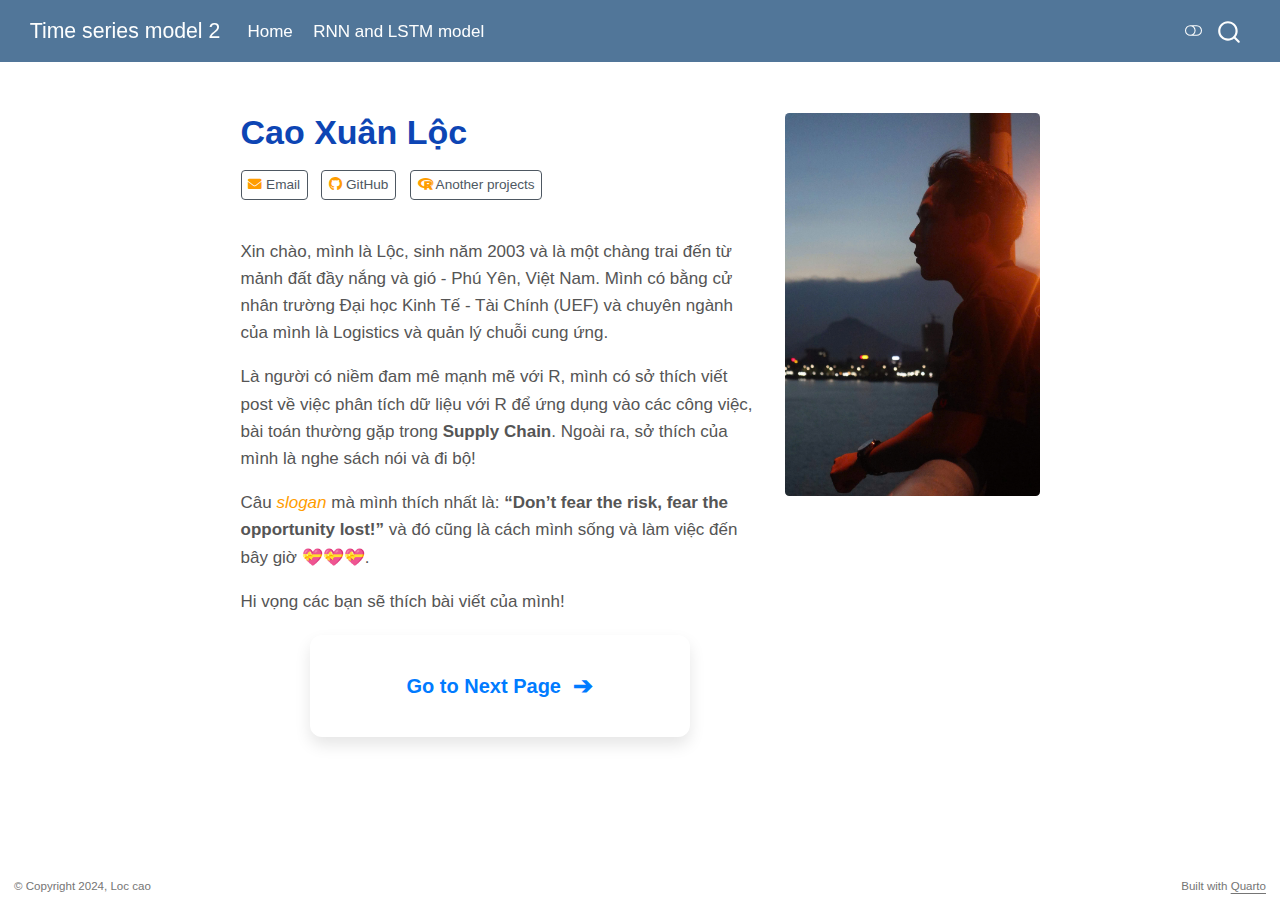
==== docs/index.html @ 8867aa46 "Adding" ====
<!DOCTYPE html>
<html xmlns="http://www.w3.org/1999/xhtml" lang="en" xml:lang="en"><head>

<meta charset="utf-8">
<meta name="generator" content="quarto-1.6.30">

<meta name="viewport" content="width=device-width, initial-scale=1.0, user-scalable=yes">


<title>Cao Xuân Lộc – Time series model 2</title>
<style>
code{white-space: pre-wrap;}
span.smallcaps{font-variant: small-caps;}
div.columns{display: flex; gap: min(4vw, 1.5em);}
div.column{flex: auto; overflow-x: auto;}
div.hanging-indent{margin-left: 1.5em; text-indent: -1.5em;}
ul.task-list{list-style: none;}
ul.task-list li input[type="checkbox"] {
  width: 0.8em;
  margin: 0 0.8em 0.2em -1em; /* quarto-specific, see https://github.com/quarto-dev/quarto-cli/issues/4556 */ 
  vertical-align: middle;
}
</style>


<script src="site_libs/quarto-nav/quarto-nav.js"></script>
<script src="site_libs/quarto-nav/headroom.min.js"></script>
<script src="site_libs/clipboard/clipboard.min.js"></script>
<script src="site_libs/quarto-search/autocomplete.umd.js"></script>
<script src="site_libs/quarto-search/fuse.min.js"></script>
<script src="site_libs/quarto-search/quarto-search.js"></script>
<meta name="quarto:offset" content="./">
<script src="site_libs/quarto-html/quarto.js"></script>
<script src="site_libs/quarto-html/popper.min.js"></script>
<script src="site_libs/quarto-html/tippy.umd.min.js"></script>
<link href="site_libs/quarto-html/tippy.css" rel="stylesheet">
<link href="site_libs/quarto-html/quarto-syntax-highlighting-3a01e2046221230fdceeea94b1ec5d67.css" rel="stylesheet" class="quarto-color-scheme" id="quarto-text-highlighting-styles">
<link href="site_libs/quarto-html/quarto-syntax-highlighting-dark-a4a11d514c7d463668e07712114998e6.css" rel="prefetch" class="quarto-color-scheme quarto-color-alternate" id="quarto-text-highlighting-styles">
<script src="site_libs/bootstrap/bootstrap.min.js"></script>
<link href="site_libs/bootstrap/bootstrap-icons.css" rel="stylesheet">
<link href="site_libs/bootstrap/bootstrap-fe64a206d7279f15d3f0f0dd3f7ef5b3.min.css" rel="stylesheet" append-hash="true" class="quarto-color-scheme" id="quarto-bootstrap" data-mode="light">
<link href="site_libs/bootstrap/bootstrap-dark.min.css" rel="prefetch" class="quarto-color-scheme quarto-color-alternate" id="quarto-bootstrap" data-mode="light">
<script id="quarto-search-options" type="application/json">{
  "location": "navbar",
  "copy-button": false,
  "collapse-after": 3,
  "panel-placement": "end",
  "type": "overlay",
  "limit": 50,
  "keyboard-shortcut": [
    "f",
    "/",
    "s"
  ],
  "show-item-context": false,
  "language": {
    "search-no-results-text": "No results",
    "search-matching-documents-text": "matching documents",
    "search-copy-link-title": "Copy link to search",
    "search-hide-matches-text": "Hide additional matches",
    "search-more-match-text": "more match in this document",
    "search-more-matches-text": "more matches in this document",
    "search-clear-button-title": "Clear",
    "search-text-placeholder": "",
    "search-detached-cancel-button-title": "Cancel",
    "search-submit-button-title": "Submit",
    "search-label": "Search"
  }
}</script>


</head>

<body class="nav-fixed fullcontent">

<div id="quarto-search-results"></div>
  <header id="quarto-header" class="headroom fixed-top">
    <nav class="navbar navbar-expand-lg " data-bs-theme="dark">
      <div class="navbar-container container-fluid">
      <div class="navbar-brand-container mx-auto">
    <a class="navbar-brand" href="./index.html">
    <span class="navbar-title">Time series model 2</span>
    </a>
  </div>
            <div id="quarto-search" class="" title="Search"></div>
          <button class="navbar-toggler" type="button" data-bs-toggle="collapse" data-bs-target="#navbarCollapse" aria-controls="navbarCollapse" role="menu" aria-expanded="false" aria-label="Toggle navigation" onclick="if (window.quartoToggleHeadroom) { window.quartoToggleHeadroom(); }">
  <span class="navbar-toggler-icon"></span>
</button>
          <div class="collapse navbar-collapse" id="navbarCollapse">
            <ul class="navbar-nav navbar-nav-scroll me-auto">
  <li class="nav-item">
    <a class="nav-link active" href="./index.html" aria-current="page"> 
<span class="menu-text">Home</span></a>
  </li>  
  <li class="nav-item">
    <a class="nav-link" href="./torch.html"> 
<span class="menu-text">RNN and LSTM model</span></a>
  </li>  
</ul>
          </div> <!-- /navcollapse -->
            <div class="quarto-navbar-tools">
  <a href="" class="quarto-color-scheme-toggle quarto-navigation-tool  px-1" onclick="window.quartoToggleColorScheme(); return false;" title="Toggle dark mode"><i class="bi"></i></a>
</div>
      </div> <!-- /container-fluid -->
    </nav>
</header>
<!-- content -->
<div id="quarto-content" class="quarto-container page-columns page-rows-contents page-layout-article page-navbar">
<!-- sidebar -->
<!-- margin-sidebar -->
    
<!-- main -->
<div class="quarto-about-solana column-body">
  <div class="about-entity">
    <div class="entity-contents">
      <header id="title-block-header" class="quarto-title-block default">
<div class="quarto-title">
<h1 class="title">Cao Xuân Lộc</h1>
</div>
<div class="quarto-title-meta">
  </div>
</header> <div class="about-links">
  <a href="mailto:loccaoxuan103@gmail.com" class="about-link" rel="" target="">
     <span class="about-link-text"><i class="fas fa-envelope"></i> Email</span>
  </a>
  <a href="https://github.com/Loccx78vn/" class="about-link" rel="" target="">
     <span class="about-link-text"><i class="fab fa-github"></i> GitHub</span>
  </a>
  <a href="https://rpubs.com/loccx" class="about-link" rel="" target="">
     <span class="about-link-text"><i class="fab fa-r-project"></i> Another projects</span>
  </a>
</div>
      <div class="about-contents"><main class="content" id="quarto-document-content">
<p><link rel="stylesheet" href="https://cdnjs.cloudflare.com/ajax/libs/font-awesome/6.0.0-beta3/css/all.min.css"></p>
<p>Xin chào, mình là Lộc, sinh năm 2003 và là một chàng trai đến từ mảnh đất đầy nắng và gió - Phú Yên, Việt Nam. Mình có bằng cử nhân trường Đại học Kinh Tế - Tài Chính (UEF) và chuyên ngành của mình là Logistics và quản lý chuỗi cung ứng.</p>
<p>Là người có niềm đam mê mạnh mẽ với R, mình có sở thích viết post về việc phân tích dữ liệu với R để ứng dụng vào các công việc, bài toán thường gặp trong <strong>Supply Chain</strong>. Ngoài ra, sở thích của mình là nghe sách nói và đi bộ!</p>
<p>Câu <em>slogan</em> mà mình thích nhất là: <strong>“Don’t fear the risk, fear the opportunity lost!”</strong> và đó cũng là cách mình sống và làm việc đến bây giờ 💝💝💝.</p>
<p>Hi vọng các bạn sẽ thích bài viết của mình!</p>
    <meta charset="UTF-8">
    <meta name="viewport" content="width=device-width, initial-scale=1.0">
    <title>Go to Next Page</title>
    <style>
        /* Global Styles */
        body {
            font-family: 'Tahoma', sans-serif;
            display: flex;
            flex-direction: column;  /* Stack content and footnote vertically */
            justify-content: center;  /* Center content vertically */
            align-items: center;      /* Center content horizontally */
            margin: 0;
            background-color: $secondary-color;
            box-sizing: border-box;
            min-height: 80vh; /* Adjusted to 80vh to ensure it's not too high */
        }
        /* Container Styling (Main Content) */
        .container {
            text-align: center;
            padding: 20px 40px; /* Adjust padding for more compactness */
            background-color: white;
            border-radius: 12px;
            box-shadow: 0 8px 16px rgba(0, 0, 0, 0.1);
            width: auto;  /* Auto width to fit content */
            max-width: 380px;  /* Adjusted max-width for a smaller container */
            box-sizing: border-box;
            display: flex;
            justify-content: center;
            align-items: center;
            flex-direction: column;
            margin-top: 20px;  /* Space from the top of the page */
        }
        /* Link Styling */
        .link {
            font-size: 20px;  /* Adjusted font size for readability */
            color: #007bff;
            text-decoration: none;
            font-weight: 700;
            display: inline-flex;
            align-items: center;
            cursor: pointer;
            padding: 12px 30px;
            border-radius: 6px;
            transition: all 0.3s ease;
        }
        .link:hover {
            color: #0056b3;
            text-decoration: none;
            background-color: #e6f0ff;
        }
        /* Arrow Styling */
        .arrow {
            margin-left: 12px;
            font-size: 24px;
            transition: transform 0.3s ease, font-size 0.3s ease;
        }
        .link:hover .arrow {
            transform: translateX(8px);
            font-size: 26px;
        }
        /* Focus State for Accessibility */
        .link:focus {
            outline: 2px solid #0056b3;
        }
        /* Footer Styling (Footnote) */
        .footer {
            font-size: 14px;
            color: #777;
            margin-top: 20px;  /* Space between content and footnote */
            text-align: center;
            width: 100%;
        }
        /* Mobile-Friendly Adjustments */
        @media (max-width: 600px) {
            .link {
                font-size: 18px;
                padding: 8px 15px;  /* Smaller padding for mobile devices */
            }
            .arrow {
                font-size: 18px;
                margin-left: 8px;
            }
            .container {
                padding: 15px 30px;  /* Smaller padding on mobile */
                max-width: 90%;  /* Ensure container fits better on small screens */
            }
        }
    </style>
    <div class="container">
        <a href="https://loccx78vn.github.io/Time_series_forcasting/torch.html" class="link" tabindex="0">
            Go to Next Page
            <span class="arrow">➔</span>
        </a>
    </div>


</main></div>
    </div>
    <img src="img/ava.jpg" class="about-image
  rounded " style="width: 15em;">
  </div>
</div>
 <!-- /main -->
<script id="quarto-html-after-body" type="application/javascript">
window.document.addEventListener("DOMContentLoaded", function (event) {
  const toggleBodyColorMode = (bsSheetEl) => {
    const mode = bsSheetEl.getAttribute("data-mode");
    const bodyEl = window.document.querySelector("body");
    if (mode === "dark") {
      bodyEl.classList.add("quarto-dark");
      bodyEl.classList.remove("quarto-light");
    } else {
      bodyEl.classList.add("quarto-light");
      bodyEl.classList.remove("quarto-dark");
    }
  }
  const toggleBodyColorPrimary = () => {
    const bsSheetEl = window.document.querySelector("link#quarto-bootstrap");
    if (bsSheetEl) {
      toggleBodyColorMode(bsSheetEl);
    }
  }
  toggleBodyColorPrimary();  
  const disableStylesheet = (stylesheets) => {
    for (let i=0; i < stylesheets.length; i++) {
      const stylesheet = stylesheets[i];
      stylesheet.rel = 'prefetch';
    }
  }
  const enableStylesheet = (stylesheets) => {
    for (let i=0; i < stylesheets.length; i++) {
      const stylesheet = stylesheets[i];
      stylesheet.rel = 'stylesheet';
    }
  }
  const manageTransitions = (selector, allowTransitions) => {
    const els = window.document.querySelectorAll(selector);
    for (let i=0; i < els.length; i++) {
      const el = els[i];
      if (allowTransitions) {
        el.classList.remove('notransition');
      } else {
        el.classList.add('notransition');
      }
    }
  }
  const toggleGiscusIfUsed = (isAlternate, darkModeDefault) => {
    const baseTheme = document.querySelector('#giscus-base-theme')?.value ?? 'light';
    const alternateTheme = document.querySelector('#giscus-alt-theme')?.value ?? 'dark';
    let newTheme = '';
    if(darkModeDefault) {
      newTheme = isAlternate ? baseTheme : alternateTheme;
    } else {
      newTheme = isAlternate ? alternateTheme : baseTheme;
    }
    const changeGiscusTheme = () => {
      // From: https://github.com/giscus/giscus/issues/336
      const sendMessage = (message) => {
        const iframe = document.querySelector('iframe.giscus-frame');
        if (!iframe) return;
        iframe.contentWindow.postMessage({ giscus: message }, 'https://giscus.app');
      }
      sendMessage({
        setConfig: {
          theme: newTheme
        }
      });
    }
    const isGiscussLoaded = window.document.querySelector('iframe.giscus-frame') !== null;
    if (isGiscussLoaded) {
      changeGiscusTheme();
    }
  }
  const toggleColorMode = (alternate) => {
    // Switch the stylesheets
    const alternateStylesheets = window.document.querySelectorAll('link.quarto-color-scheme.quarto-color-alternate');
    manageTransitions('#quarto-margin-sidebar .nav-link', false);
    if (alternate) {
      enableStylesheet(alternateStylesheets);
      for (const sheetNode of alternateStylesheets) {
        if (sheetNode.id === "quarto-bootstrap") {
          toggleBodyColorMode(sheetNode);
        }
      }
    } else {
      disableStylesheet(alternateStylesheets);
      toggleBodyColorPrimary();
    }
    manageTransitions('#quarto-margin-sidebar .nav-link', true);
    // Switch the toggles
    const toggles = window.document.querySelectorAll('.quarto-color-scheme-toggle');
    for (let i=0; i < toggles.length; i++) {
      const toggle = toggles[i];
      if (toggle) {
        if (alternate) {
          toggle.classList.add("alternate");     
        } else {
          toggle.classList.remove("alternate");
        }
      }
    }
    // Hack to workaround the fact that safari doesn't
    // properly recolor the scrollbar when toggling (#1455)
    if (navigator.userAgent.indexOf('Safari') > 0 && navigator.userAgent.indexOf('Chrome') == -1) {
      manageTransitions("body", false);
      window.scrollTo(0, 1);
      setTimeout(() => {
        window.scrollTo(0, 0);
        manageTransitions("body", true);
      }, 40);  
    }
  }
  const isFileUrl = () => { 
    return window.location.protocol === 'file:';
  }
  const hasAlternateSentinel = () => {  
    let styleSentinel = getColorSchemeSentinel();
    if (styleSentinel !== null) {
      return styleSentinel === "alternate";
    } else {
      return false;
    }
  }
  const setStyleSentinel = (alternate) => {
    const value = alternate ? "alternate" : "default";
    if (!isFileUrl()) {
      window.localStorage.setItem("quarto-color-scheme", value);
    } else {
      localAlternateSentinel = value;
    }
  }
  const getColorSchemeSentinel = () => {
    if (!isFileUrl()) {
      const storageValue = window.localStorage.getItem("quarto-color-scheme");
      return storageValue != null ? storageValue : localAlternateSentinel;
    } else {
      return localAlternateSentinel;
    }
  }
  const darkModeDefault = false;
  let localAlternateSentinel = darkModeDefault ? 'alternate' : 'default';
  // Dark / light mode switch
  window.quartoToggleColorScheme = () => {
    // Read the current dark / light value 
    let toAlternate = !hasAlternateSentinel();
    toggleColorMode(toAlternate);
    setStyleSentinel(toAlternate);
    toggleGiscusIfUsed(toAlternate, darkModeDefault);
  };
  // Ensure there is a toggle, if there isn't float one in the top right
  if (window.document.querySelector('.quarto-color-scheme-toggle') === null) {
    const a = window.document.createElement('a');
    a.classList.add('top-right');
    a.classList.add('quarto-color-scheme-toggle');
    a.href = "";
    a.onclick = function() { try { window.quartoToggleColorScheme(); } catch {} return false; };
    const i = window.document.createElement("i");
    i.classList.add('bi');
    a.appendChild(i);
    window.document.body.appendChild(a);
  }
  // Switch to dark mode if need be
  if (hasAlternateSentinel()) {
    toggleColorMode(true);
  } else {
    toggleColorMode(false);
  }
  const isCodeAnnotation = (el) => {
    for (const clz of el.classList) {
      if (clz.startsWith('code-annotation-')) {                     
        return true;
      }
    }
    return false;
  }
  const onCopySuccess = function(e) {
    // button target
    const button = e.trigger;
    // don't keep focus
    button.blur();
    // flash "checked"
    button.classList.add('code-copy-button-checked');
    var currentTitle = button.getAttribute("title");
    button.setAttribute("title", "Copied!");
    let tooltip;
    if (window.bootstrap) {
      button.setAttribute("data-bs-toggle", "tooltip");
      button.setAttribute("data-bs-placement", "left");
      button.setAttribute("data-bs-title", "Copied!");
      tooltip = new bootstrap.Tooltip(button, 
        { trigger: "manual", 
          customClass: "code-copy-button-tooltip",
          offset: [0, -8]});
      tooltip.show();    
    }
    setTimeout(function() {
      if (tooltip) {
        tooltip.hide();
        button.removeAttribute("data-bs-title");
        button.removeAttribute("data-bs-toggle");
        button.removeAttribute("data-bs-placement");
      }
      button.setAttribute("title", currentTitle);
      button.classList.remove('code-copy-button-checked');
    }, 1000);
    // clear code selection
    e.clearSelection();
  }
  const getTextToCopy = function(trigger) {
      const codeEl = trigger.previousElementSibling.cloneNode(true);
      for (const childEl of codeEl.children) {
        if (isCodeAnnotation(childEl)) {
          childEl.remove();
        }
      }
      return codeEl.innerText;
  }
  const clipboard = new window.ClipboardJS('.code-copy-button:not([data-in-quarto-modal])', {
    text: getTextToCopy
  });
  clipboard.on('success', onCopySuccess);
  if (window.document.getElementById('quarto-embedded-source-code-modal')) {
    // For code content inside modals, clipBoardJS needs to be initialized with a container option
    // TODO: Check when it could be a function (https://github.com/zenorocha/clipboard.js/issues/860)
    const clipboardModal = new window.ClipboardJS('.code-copy-button[data-in-quarto-modal]', {
      text: getTextToCopy,
      container: window.document.getElementById('quarto-embedded-source-code-modal')
    });
    clipboardModal.on('success', onCopySuccess);
  }
    var localhostRegex = new RegExp(/^(?:http|https):\/\/localhost\:?[0-9]*\//);
    var mailtoRegex = new RegExp(/^mailto:/);
      var filterRegex = new RegExp('/' + window.location.host + '/');
    var isInternal = (href) => {
        return filterRegex.test(href) || localhostRegex.test(href) || mailtoRegex.test(href);
    }
    // Inspect non-navigation links and adorn them if external
 	var links = window.document.querySelectorAll('a[href]:not(.nav-link):not(.navbar-brand):not(.toc-action):not(.sidebar-link):not(.sidebar-item-toggle):not(.pagination-link):not(.no-external):not([aria-hidden]):not(.dropdown-item):not(.quarto-navigation-tool):not(.about-link)');
    for (var i=0; i<links.length; i++) {
      const link = links[i];
      if (!isInternal(link.href)) {
        // undo the damage that might have been done by quarto-nav.js in the case of
        // links that we want to consider external
        if (link.dataset.originalHref !== undefined) {
          link.href = link.dataset.originalHref;
        }
      }
    }
  function tippyHover(el, contentFn, onTriggerFn, onUntriggerFn) {
    const config = {
      allowHTML: true,
      maxWidth: 500,
      delay: 100,
      arrow: false,
      appendTo: function(el) {
          return el.parentElement;
      },
      interactive: true,
      interactiveBorder: 10,
      theme: 'quarto',
      placement: 'bottom-start',
    };
    if (contentFn) {
      config.content = contentFn;
    }
    if (onTriggerFn) {
      config.onTrigger = onTriggerFn;
    }
    if (onUntriggerFn) {
      config.onUntrigger = onUntriggerFn;
    }
    window.tippy(el, config); 
  }
  const noterefs = window.document.querySelectorAll('a[role="doc-noteref"]');
  for (var i=0; i<noterefs.length; i++) {
    const ref = noterefs[i];
    tippyHover(ref, function() {
      // use id or data attribute instead here
      let href = ref.getAttribute('data-footnote-href') || ref.getAttribute('href');
      try { href = new URL(href).hash; } catch {}
      const id = href.replace(/^#\/?/, "");
      const note = window.document.getElementById(id);
      if (note) {
        return note.innerHTML;
      } else {
        return "";
      }
    });
  }
  const xrefs = window.document.querySelectorAll('a.quarto-xref');
  const processXRef = (id, note) => {
    // Strip column container classes
    const stripColumnClz = (el) => {
      el.classList.remove("page-full", "page-columns");
      if (el.children) {
        for (const child of el.children) {
          stripColumnClz(child);
        }
      }
    }
    stripColumnClz(note)
    if (id === null || id.startsWith('sec-')) {
      // Special case sections, only their first couple elements
      const container = document.createElement("div");
      if (note.children && note.children.length > 2) {
        container.appendChild(note.children[0].cloneNode(true));
        for (let i = 1; i < note.children.length; i++) {
          const child = note.children[i];
          if (child.tagName === "P" && child.innerText === "") {
            continue;
          } else {
            container.appendChild(child.cloneNode(true));
            break;
          }
        }
        if (window.Quarto?.typesetMath) {
          window.Quarto.typesetMath(container);
        }
        return container.innerHTML
      } else {
        if (window.Quarto?.typesetMath) {
          window.Quarto.typesetMath(note);
        }
        return note.innerHTML;
      }
    } else {
      // Remove any anchor links if they are present
      const anchorLink = note.querySelector('a.anchorjs-link');
      if (anchorLink) {
        anchorLink.remove();
      }
      if (window.Quarto?.typesetMath) {
        window.Quarto.typesetMath(note);
      }
      // TODO in 1.5, we should make sure this works without a callout special case
      if (note.classList.contains("callout")) {
        return note.outerHTML;
      } else {
        return note.innerHTML;
      }
    }
  }
  for (var i=0; i<xrefs.length; i++) {
    const xref = xrefs[i];
    tippyHover(xref, undefined, function(instance) {
      instance.disable();
      let url = xref.getAttribute('href');
      let hash = undefined; 
      if (url.startsWith('#')) {
        hash = url;
      } else {
        try { hash = new URL(url).hash; } catch {}
      }
      if (hash) {
        const id = hash.replace(/^#\/?/, "");
        const note = window.document.getElementById(id);
        if (note !== null) {
          try {
            const html = processXRef(id, note.cloneNode(true));
            instance.setContent(html);
          } finally {
            instance.enable();
            instance.show();
          }
        } else {
          // See if we can fetch this
          fetch(url.split('#')[0])
          .then(res => res.text())
          .then(html => {
            const parser = new DOMParser();
            const htmlDoc = parser.parseFromString(html, "text/html");
            const note = htmlDoc.getElementById(id);
            if (note !== null) {
              const html = processXRef(id, note);
              instance.setContent(html);
            } 
          }).finally(() => {
            instance.enable();
            instance.show();
          });
        }
      } else {
        // See if we can fetch a full url (with no hash to target)
        // This is a special case and we should probably do some content thinning / targeting
        fetch(url)
        .then(res => res.text())
        .then(html => {
          const parser = new DOMParser();
          const htmlDoc = parser.parseFromString(html, "text/html");
          const note = htmlDoc.querySelector('main.content');
          if (note !== null) {
            // This should only happen for chapter cross references
            // (since there is no id in the URL)
            // remove the first header
            if (note.children.length > 0 && note.children[0].tagName === "HEADER") {
              note.children[0].remove();
            }
            const html = processXRef(null, note);
            instance.setContent(html);
          } 
        }).finally(() => {
          instance.enable();
          instance.show();
        });
      }
    }, function(instance) {
    });
  }
      let selectedAnnoteEl;
      const selectorForAnnotation = ( cell, annotation) => {
        let cellAttr = 'data-code-cell="' + cell + '"';
        let lineAttr = 'data-code-annotation="' +  annotation + '"';
        const selector = 'span[' + cellAttr + '][' + lineAttr + ']';
        return selector;
      }
      const selectCodeLines = (annoteEl) => {
        const doc = window.document;
        const targetCell = annoteEl.getAttribute("data-target-cell");
        const targetAnnotation = annoteEl.getAttribute("data-target-annotation");
        const annoteSpan = window.document.querySelector(selectorForAnnotation(targetCell, targetAnnotation));
        const lines = annoteSpan.getAttribute("data-code-lines").split(",");
        const lineIds = lines.map((line) => {
          return targetCell + "-" + line;
        })
        let top = null;
        let height = null;
        let parent = null;
        if (lineIds.length > 0) {
            //compute the position of the single el (top and bottom and make a div)
            const el = window.document.getElementById(lineIds[0]);
            top = el.offsetTop;
            height = el.offsetHeight;
            parent = el.parentElement.parentElement;
          if (lineIds.length > 1) {
            const lastEl = window.document.getElementById(lineIds[lineIds.length - 1]);
            const bottom = lastEl.offsetTop + lastEl.offsetHeight;
            height = bottom - top;
          }
          if (top !== null && height !== null && parent !== null) {
            // cook up a div (if necessary) and position it 
            let div = window.document.getElementById("code-annotation-line-highlight");
            if (div === null) {
              div = window.document.createElement("div");
              div.setAttribute("id", "code-annotation-line-highlight");
              div.style.position = 'absolute';
              parent.appendChild(div);
            }
            div.style.top = top - 2 + "px";
            div.style.height = height + 4 + "px";
            div.style.left = 0;
            let gutterDiv = window.document.getElementById("code-annotation-line-highlight-gutter");
            if (gutterDiv === null) {
              gutterDiv = window.document.createElement("div");
              gutterDiv.setAttribute("id", "code-annotation-line-highlight-gutter");
              gutterDiv.style.position = 'absolute';
              const codeCell = window.document.getElementById(targetCell);
              const gutter = codeCell.querySelector('.code-annotation-gutter');
              gutter.appendChild(gutterDiv);
            }
            gutterDiv.style.top = top - 2 + "px";
            gutterDiv.style.height = height + 4 + "px";
          }
          selectedAnnoteEl = annoteEl;
        }
      };
      const unselectCodeLines = () => {
        const elementsIds = ["code-annotation-line-highlight", "code-annotation-line-highlight-gutter"];
        elementsIds.forEach((elId) => {
          const div = window.document.getElementById(elId);
          if (div) {
            div.remove();
          }
        });
        selectedAnnoteEl = undefined;
      };
        // Handle positioning of the toggle
    window.addEventListener(
      "resize",
      throttle(() => {
        elRect = undefined;
        if (selectedAnnoteEl) {
          selectCodeLines(selectedAnnoteEl);
        }
      }, 10)
    );
    function throttle(fn, ms) {
    let throttle = false;
    let timer;
      return (...args) => {
        if(!throttle) { // first call gets through
            fn.apply(this, args);
            throttle = true;
        } else { // all the others get throttled
            if(timer) clearTimeout(timer); // cancel #2
            timer = setTimeout(() => {
              fn.apply(this, args);
              timer = throttle = false;
            }, ms);
        }
      };
    }
      // Attach click handler to the DT
      const annoteDls = window.document.querySelectorAll('dt[data-target-cell]');
      for (const annoteDlNode of annoteDls) {
        annoteDlNode.addEventListener('click', (event) => {
          const clickedEl = event.target;
          if (clickedEl !== selectedAnnoteEl) {
            unselectCodeLines();
            const activeEl = window.document.querySelector('dt[data-target-cell].code-annotation-active');
            if (activeEl) {
              activeEl.classList.remove('code-annotation-active');
            }
            selectCodeLines(clickedEl);
            clickedEl.classList.add('code-annotation-active');
          } else {
            // Unselect the line
            unselectCodeLines();
            clickedEl.classList.remove('code-annotation-active');
          }
        });
      }
  const findCites = (el) => {
    const parentEl = el.parentElement;
    if (parentEl) {
      const cites = parentEl.dataset.cites;
      if (cites) {
        return {
          el,
          cites: cites.split(' ')
        };
      } else {
        return findCites(el.parentElement)
      }
    } else {
      return undefined;
    }
  };
  var bibliorefs = window.document.querySelectorAll('a[role="doc-biblioref"]');
  for (var i=0; i<bibliorefs.length; i++) {
    const ref = bibliorefs[i];
    const citeInfo = findCites(ref);
    if (citeInfo) {
      tippyHover(citeInfo.el, function() {
        var popup = window.document.createElement('div');
        citeInfo.cites.forEach(function(cite) {
          var citeDiv = window.document.createElement('div');
          citeDiv.classList.add('hanging-indent');
          citeDiv.classList.add('csl-entry');
          var biblioDiv = window.document.getElementById('ref-' + cite);
          if (biblioDiv) {
            citeDiv.innerHTML = biblioDiv.innerHTML;
          }
          popup.appendChild(citeDiv);
        });
        return popup.innerHTML;
      });
    }
  }
});
</script>
</div> <!-- /content -->
<footer class="footer">
  <div class="nav-footer">
    <div class="nav-footer-left">
<p>© Copyright 2024, Loc cao</p>
</div>   
    <div class="nav-footer-center">
      &nbsp;
    </div>
    <div class="nav-footer-right">
<p>Built with <a href="https://quarto.org/">Quarto</a></p>
</div>
  </div>
</footer>




</body></html>
---- docs/site_libs/quarto-html/tippy.css ----
.tippy-box[data-animation=fade][data-state=hidden]{opacity:0}[data-tippy-root]{max-width:calc(100vw - 10px)}.tippy-box{position:relative;background-color:#333;color:#fff;border-radius:4px;font-size:14px;line-height:1.4;white-space:normal;outline:0;transition-property:transform,visibility,opacity}.tippy-box[data-placement^=top]>.tippy-arrow{bottom:0}.tippy-box[data-placement^=top]>.tippy-arrow:before{bottom:-7px;left:0;border-width:8px 8px 0;border-top-color:initial;transform-origin:center top}.tippy-box[data-placement^=bottom]>.tippy-arrow{top:0}.tippy-box[data-placement^=bottom]>.tippy-arrow:before{top:-7px;left:0;border-width:0 8px 8px;border-bottom-color:initial;transform-origin:center bottom}.tippy-box[data-placement^=left]>.tippy-arrow{right:0}.tippy-box[data-placement^=left]>.tippy-arrow:before{border-width:8px 0 8px 8px;border-left-color:initial;right:-7px;transform-origin:center left}.tippy-box[data-placement^=right]>.tippy-arrow{left:0}.tippy-box[data-placement^=right]>.tippy-arrow:before{left:-7px;border-width:8px 8px 8px 0;border-right-color:initial;transform-origin:center right}.tippy-box[data-inertia][data-state=visible]{transition-timing-function:cubic-bezier(.54,1.5,.38,1.11)}.tippy-arrow{width:16px;height:16px;color:#333}.tippy-arrow:before{content:"";position:absolute;border-color:transparent;border-style:solid}.tippy-content{position:relative;padding:5px 9px;z-index:1}
---- docs/site_libs/quarto-html/quarto-syntax-highlighting-3a01e2046221230fdceeea94b1ec5d67.css ----
/* quarto syntax highlight colors */
:root {
  --quarto-hl-ot-color: #003B4F;
  --quarto-hl-at-color: #657422;
  --quarto-hl-ss-color: #20794D;
  --quarto-hl-an-color: #5E5E5E;
  --quarto-hl-fu-color: #4758AB;
  --quarto-hl-st-color: #20794D;
  --quarto-hl-cf-color: #003B4F;
  --quarto-hl-op-color: #5E5E5E;
  --quarto-hl-er-color: #AD0000;
  --quarto-hl-bn-color: #AD0000;
  --quarto-hl-al-color: #AD0000;
  --quarto-hl-va-color: #111111;
  --quarto-hl-bu-color: inherit;
  --quarto-hl-ex-color: inherit;
  --quarto-hl-pp-color: #AD0000;
  --quarto-hl-in-color: #5E5E5E;
  --quarto-hl-vs-color: #20794D;
  --quarto-hl-wa-color: #5E5E5E;
  --quarto-hl-do-color: #5E5E5E;
  --quarto-hl-im-color: #00769E;
  --quarto-hl-ch-color: #20794D;
  --quarto-hl-dt-color: #AD0000;
  --quarto-hl-fl-color: #AD0000;
  --quarto-hl-co-color: #5E5E5E;
  --quarto-hl-cv-color: #5E5E5E;
  --quarto-hl-cn-color: #8f5902;
  --quarto-hl-sc-color: #5E5E5E;
  --quarto-hl-dv-color: #AD0000;
  --quarto-hl-kw-color: #003B4F;
}

/* other quarto variables */
:root {
  --quarto-font-monospace: SFMono-Regular, Menlo, Monaco, Consolas, "Liberation Mono", "Courier New", monospace;
}

pre > code.sourceCode > span {
  color: #003B4F;
}

code span {
  color: #003B4F;
}

code.sourceCode > span {
  color: #003B4F;
}

div.sourceCode,
div.sourceCode pre.sourceCode {
  color: #003B4F;
}

code span.ot {
  color: #003B4F;
  font-style: inherit;
}

code span.at {
  color: #657422;
  font-style: inherit;
}

code span.ss {
  color: #20794D;
  font-style: inherit;
}

code span.an {
  color: #5E5E5E;
  font-style: inherit;
}

code span.fu {
  color: #4758AB;
  font-style: inherit;
}

code span.st {
  color: #20794D;
  font-style: inherit;
}

code span.cf {
  color: #003B4F;
  font-weight: bold;
  font-style: inherit;
}

code span.op {
  color: #5E5E5E;
  font-style: inherit;
}

code span.er {
  color: #AD0000;
  font-style: inherit;
}

code span.bn {
  color: #AD0000;
  font-style: inherit;
}

code span.al {
  color: #AD0000;
  font-style: inherit;
}

code span.va {
  color: #111111;
  font-style: inherit;
}

code span.bu {
  font-style: inherit;
}

code span.ex {
  font-style: inherit;
}

code span.pp {
  color: #AD0000;
  font-style: inherit;
}

code span.in {
  color: #5E5E5E;
  font-style: inherit;
}

code span.vs {
  color: #20794D;
  font-style: inherit;
}

code span.wa {
  color: #5E5E5E;
  font-style: italic;
}

code span.do {
  color: #5E5E5E;
  font-style: italic;
}

code span.im {
  color: #00769E;
  font-style: inherit;
}

code span.ch {
  color: #20794D;
  font-style: inherit;
}

code span.dt {
  color: #AD0000;
  font-style: inherit;
}

code span.fl {
  color: #AD0000;
  font-style: inherit;
}

code span.co {
  color: #5E5E5E;
  font-style: inherit;
}

code span.cv {
  color: #5E5E5E;
  font-style: italic;
}

code span.cn {
  color: #8f5902;
  font-style: inherit;
}

code span.sc {
  color: #5E5E5E;
  font-style: inherit;
}

code span.dv {
  color: #AD0000;
  font-style: inherit;
}

code span.kw {
  color: #003B4F;
  font-weight: bold;
  font-style: inherit;
}

.prevent-inlining {
  content: "</";
}

/*# sourceMappingURL=6e035cff77b1ce7bccdb34b2a4b19b48.css.map */
---- docs/site_libs/quarto-html/quarto-syntax-highlighting-dark-a4a11d514c7d463668e07712114998e6.css ----
/* quarto syntax highlight colors */
:root {
  --quarto-hl-al-color: #f07178;
  --quarto-hl-an-color: #d4d0ab;
  --quarto-hl-at-color: #00e0e0;
  --quarto-hl-bn-color: #d4d0ab;
  --quarto-hl-bu-color: #abe338;
  --quarto-hl-ch-color: #abe338;
  --quarto-hl-co-color: #f8f8f2;
  --quarto-hl-cv-color: #ffd700;
  --quarto-hl-cn-color: #ffd700;
  --quarto-hl-cf-color: #ffa07a;
  --quarto-hl-dt-color: #ffa07a;
  --quarto-hl-dv-color: #d4d0ab;
  --quarto-hl-do-color: #f8f8f2;
  --quarto-hl-er-color: #f07178;
  --quarto-hl-ex-color: #00e0e0;
  --quarto-hl-fl-color: #d4d0ab;
  --quarto-hl-fu-color: #ffa07a;
  --quarto-hl-im-color: #abe338;
  --quarto-hl-in-color: #d4d0ab;
  --quarto-hl-kw-color: #ffa07a;
  --quarto-hl-op-color: #ffa07a;
  --quarto-hl-ot-color: #00e0e0;
  --quarto-hl-pp-color: #dcc6e0;
  --quarto-hl-re-color: #00e0e0;
  --quarto-hl-sc-color: #abe338;
  --quarto-hl-ss-color: #abe338;
  --quarto-hl-st-color: #abe338;
  --quarto-hl-va-color: #00e0e0;
  --quarto-hl-vs-color: #abe338;
  --quarto-hl-wa-color: #dcc6e0;
}

/* other quarto variables */
:root {
  --quarto-font-monospace: SFMono-Regular, Menlo, Monaco, Consolas, "Liberation Mono", "Courier New", monospace;
}

code span.al {
  background-color: #2a0f15;
  font-weight: bold;
  color: #f07178;
}

code span.an {
  color: #d4d0ab;
}

code span.at {
  color: #00e0e0;
}

code span.bn {
  color: #d4d0ab;
}

code span.bu {
  color: #abe338;
}

code span.ch {
  color: #abe338;
}

code span.co {
  font-style: italic;
  color: #f8f8f2;
}

code span.cv {
  color: #ffd700;
}

code span.cn {
  color: #ffd700;
}

code span.cf {
  font-weight: bold;
  color: #ffa07a;
}

code span.dt {
  color: #ffa07a;
}

code span.dv {
  color: #d4d0ab;
}

code span.do {
  color: #f8f8f2;
}

code span.er {
  color: #f07178;
  text-decoration: underline;
}

code span.ex {
  font-weight: bold;
  color: #00e0e0;
}

code span.fl {
  color: #d4d0ab;
}

code span.fu {
  color: #ffa07a;
}

code span.im {
  color: #abe338;
}

code span.in {
  color: #d4d0ab;
}

code span.kw {
  font-weight: bold;
  color: #ffa07a;
}

pre > code.sourceCode > span {
  color: #f8f8f2;
}

code span {
  color: #f8f8f2;
}

code.sourceCode > span {
  color: #f8f8f2;
}

div.sourceCode,
div.sourceCode pre.sourceCode {
  color: #f8f8f2;
}

code span.op {
  color: #ffa07a;
}

code span.ot {
  color: #00e0e0;
}

code span.pp {
  color: #dcc6e0;
}

code span.re {
  background-color: #f8f8f2;
  color: #00e0e0;
}

code span.sc {
  color: #abe338;
}

code span.ss {
  color: #abe338;
}

code span.st {
  color: #abe338;
}

code span.va {
  color: #00e0e0;
}

code span.vs {
  color: #abe338;
}

code span.wa {
  color: #dcc6e0;
}

.prevent-inlining {
  content: "</";
}

/*# sourceMappingURL=fad0aaa4d6bb734ac33a33e5e4b1de4c.css.map */
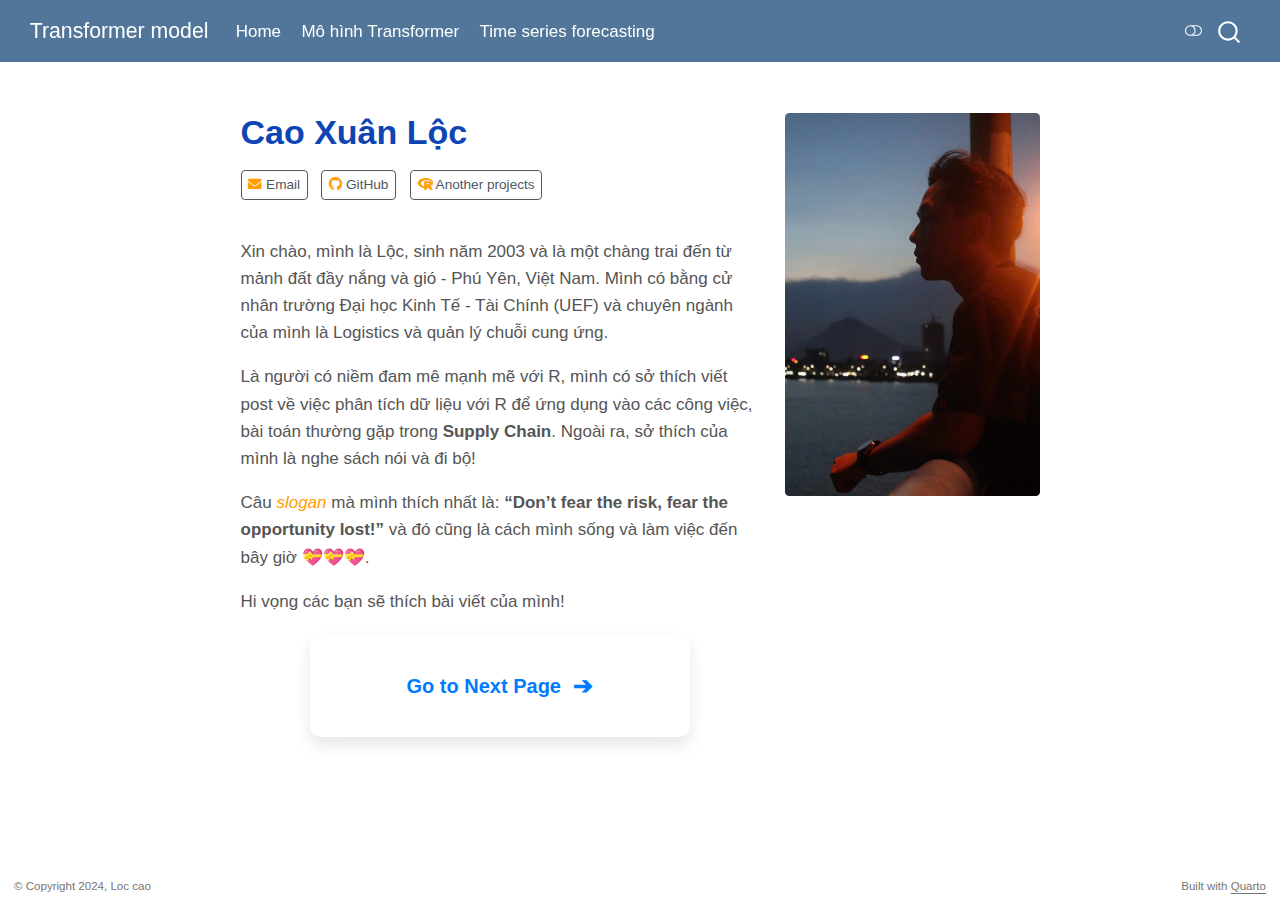
==== commit 5bd51fca: "Add" ====
--- a/docs/index.html
+++ b/docs/index.html
@@ -7,7 +7,7 @@
 <meta name="viewport" content="width=device-width, initial-scale=1.0, user-scalable=yes">
 
 
-<title>Cao Xuân Lộc – Time series model 2</title>
+<title>Cao Xuân Lộc – Transformer model</title>
 <style>
 code{white-space: pre-wrap;}
 span.smallcaps{font-variant: small-caps;}
@@ -38,8 +38,8 @@
 <link href="site_libs/quarto-html/quarto-syntax-highlighting-dark-a4a11d514c7d463668e07712114998e6.css" rel="prefetch" class="quarto-color-scheme quarto-color-alternate" id="quarto-text-highlighting-styles">
 <script src="site_libs/bootstrap/bootstrap.min.js"></script>
 <link href="site_libs/bootstrap/bootstrap-icons.css" rel="stylesheet">
-<link href="site_libs/bootstrap/bootstrap-fe64a206d7279f15d3f0f0dd3f7ef5b3.min.css" rel="stylesheet" append-hash="true" class="quarto-color-scheme" id="quarto-bootstrap" data-mode="light">
-<link href="site_libs/bootstrap/bootstrap-dark.min.css" rel="prefetch" class="quarto-color-scheme quarto-color-alternate" id="quarto-bootstrap" data-mode="light">
+<link href="site_libs/bootstrap/bootstrap-125b9b3157c40bd7b5c50432b13df477.min.css" rel="stylesheet" append-hash="true" class="quarto-color-scheme" id="quarto-bootstrap" data-mode="light">
+<link href="site_libs/bootstrap/bootstrap-dark.min.css" rel="prefetch" class="quarto-color-scheme quarto-color-alternate" id="quarto-bootstrap" data-mode="dark">
 <script id="quarto-search-options" type="application/json">{
   "location": "navbar",
   "copy-button": false,
@@ -79,7 +79,7 @@
       <div class="navbar-container container-fluid">
       <div class="navbar-brand-container mx-auto">
     <a class="navbar-brand" href="./index.html">
-    <span class="navbar-title">Time series model 2</span>
+    <span class="navbar-title">Transformer model</span>
     </a>
   </div>
             <div id="quarto-search" class="" title="Search"></div>
@@ -93,8 +93,12 @@
 <span class="menu-text">Home</span></a>
   </li>  
   <li class="nav-item">
-    <a class="nav-link" href="./torch.html"> 
-<span class="menu-text">RNN and LSTM model</span></a>
+    <a class="nav-link" href="./transfer.html"> 
+<span class="menu-text">Mô hình Transformer</span></a>
+  </li>  
+  <li class="nav-item">
+    <a class="nav-link" href="./practice.html"> 
+<span class="menu-text">Time series forecasting</span></a>
   </li>  
 </ul>
           </div> <!-- /navcollapse -->
@@ -225,7 +229,7 @@
         }
     </style>
     <div class="container">
-        <a href="https://loccx78vn.github.io/Time_series_forcasting/torch.html" class="link" tabindex="0">
+        <a href="https://loccx78vn.github.io/Transformer_model/transfer.html" class="link" tabindex="0">
             Go to Next Page
             <span class="arrow">➔</span>
         </a>
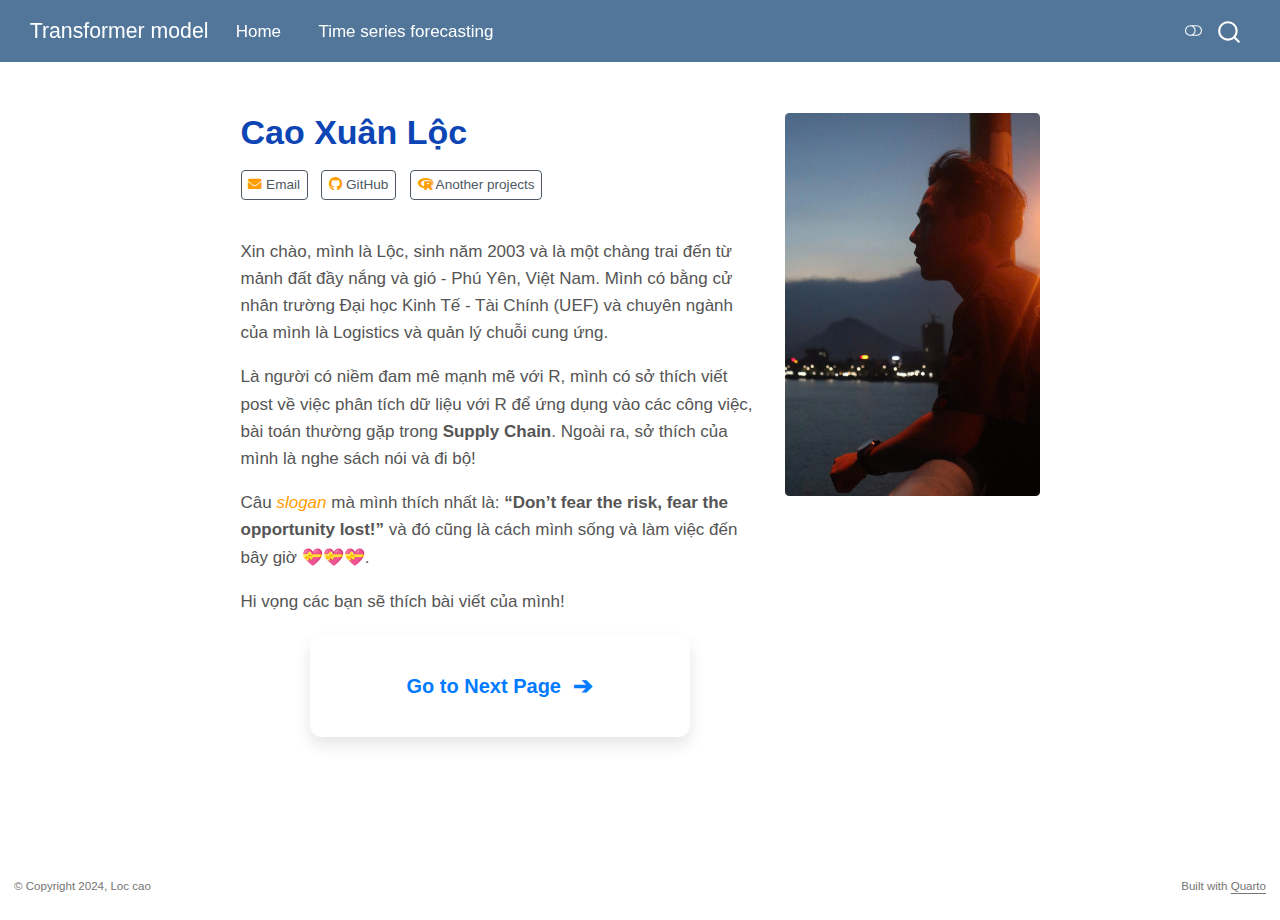
==== commit 10b593a1: "Fixing" ====
--- a/docs/index.html
+++ b/docs/index.html
@@ -92,9 +92,9 @@
     <a class="nav-link active" href="./index.html" aria-current="page"> 
 <span class="menu-text">Home</span></a>
   </li>  
-  <li class="nav-item">
-    <a class="nav-link" href="./transfer.html"> 
-<span class="menu-text">Mô hình Transformer</span></a>
+  <li class="nav-item compact">
+    <a class="nav-link" href="./transfer.qmd"> 
+<span class="menu-text"></span></a>
   </li>  
   <li class="nav-item">
     <a class="nav-link" href="./practice.html"> 
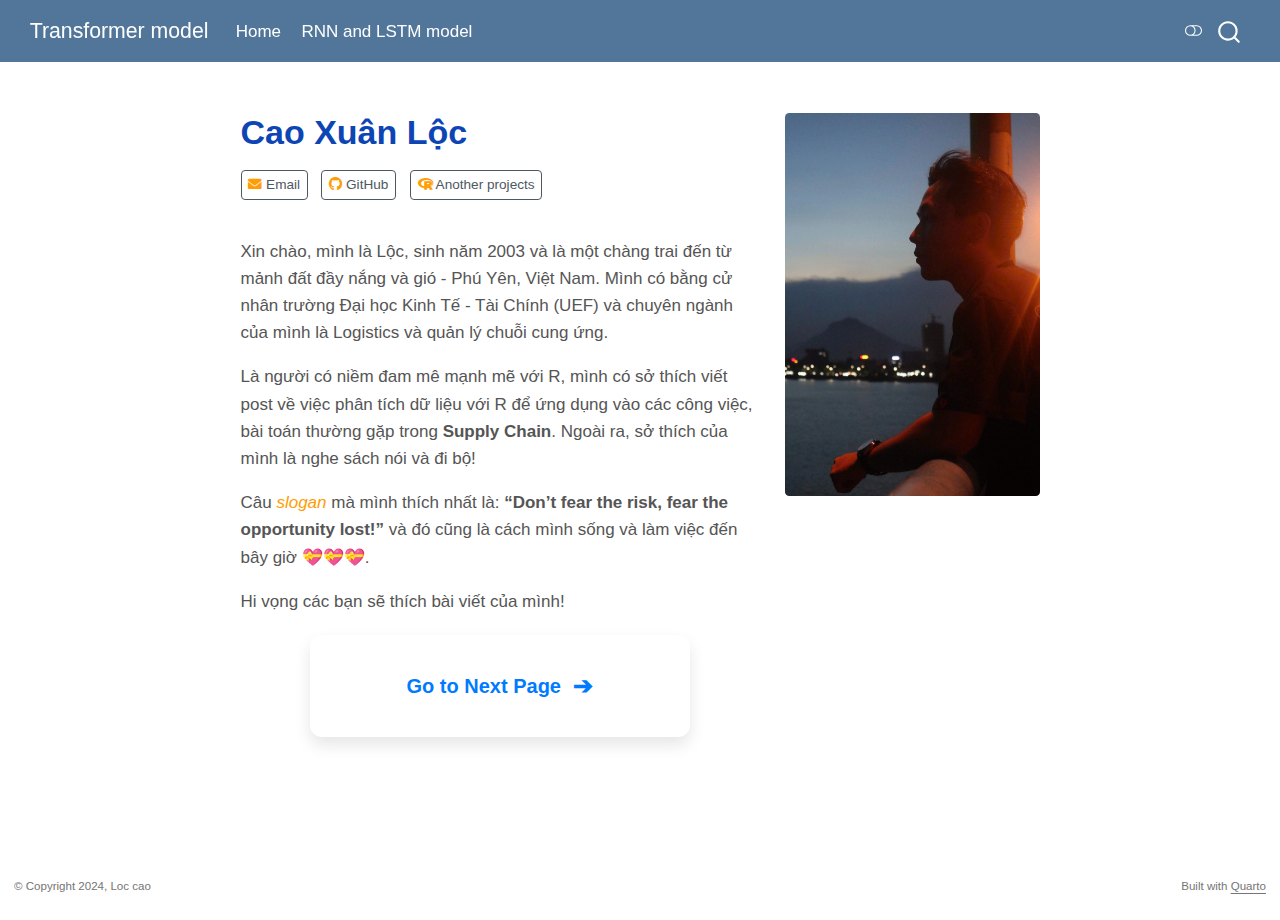
==== commit 0b98920a: "Changed" ====
--- a/docs/index.html
+++ b/docs/index.html
@@ -92,13 +92,9 @@
     <a class="nav-link active" href="./index.html" aria-current="page"> 
 <span class="menu-text">Home</span></a>
   </li>  
-  <li class="nav-item compact">
-    <a class="nav-link" href="./transfer.qmd"> 
-<span class="menu-text"></span></a>
-  </li>  
   <li class="nav-item">
-    <a class="nav-link" href="./practice.html"> 
-<span class="menu-text">Time series forecasting</span></a>
+    <a class="nav-link" href="./torch.html"> 
+<span class="menu-text">RNN and LSTM model</span></a>
   </li>  
 </ul>
           </div> <!-- /navcollapse -->
@@ -229,7 +225,7 @@
         }
     </style>
     <div class="container">
-        <a href="https://loccx78vn.github.io/Transformer_model/transfer.html" class="link" tabindex="0">
+        <a href="https://loccx78vn.github.io/RNN_model/torch.html" class="link" tabindex="0">
             Go to Next Page
             <span class="arrow">➔</span>
         </a>
